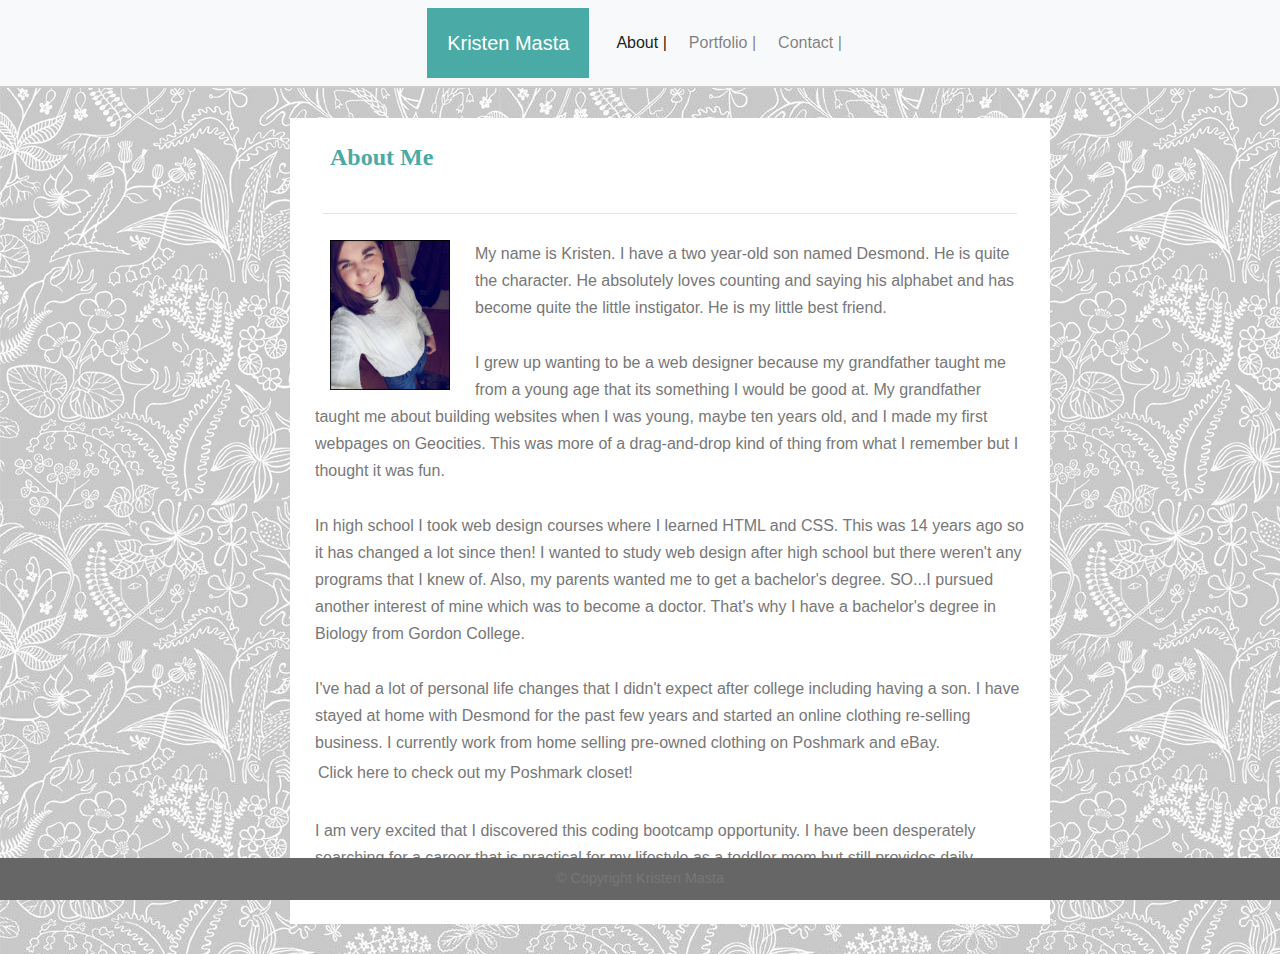
==== index.html @ ec16caa6 "init commit" ====
<!DOCTYPE html>
<html lang="en">
<head>
    
    <title>Kristen's Portfolio</title>

    <!--Required MEta tags-->
    <meta charset="UTF-8">
    <meta name="viewport" content="width=device-width, initial-scale=1, shrink-to-fit=no">

    <!--Bootstrap CSS-->
    <link rel="stylesheet" href="https://stackpath.bootstrapcdn.com/bootstrap/4.3.1/css/bootstrap.min.css" integrity="sha384-ggOyR0iXCbMQv3Xipma34MD+dH/1fQ784/j6cY/iJTQUOhcWr7x9JvoRxT2MZw1T" crossorigin="anonymous">
    
    <!--My CSS-->
    <link rel="stylesheet" href="assets/css/style.css">
</head>
<body>
    
        <header>
                
                <nav class="navbar navbar-expand-md navbar-light bg-light">
                        <div class="mx-auto d-sm-flex d-block flex-sm-nowrap">
                            <div class="navbar-brand" style="color:#ffffff; background:#4aaaa5; padding:20px;">Kristen Masta</div>
                        <button class="navbar-toggler" type="button" data-toggle="collapse" data-target="#navbarsExample11" aria-expanded="false" aria-label="Toggle navigation">
                                <span class="navbar-toggler-icon"></span>
                         </button>
                        <div class="collapse navbar-collapse text-center" id="navbarsExample11">
                            <ul class="navbar-nav">
                                <li class="nav-item active">
                                <a class="nav-link" href="#">About |</a>
                                </li>
                                <li class="nav-item">
                                <a class="nav-link" href="portfolio.html">Portfolio |</a>
                                </li>
                                <li class="nav-item">
                                <a class="nav-link" href="contact.html">Contact |</a>
                                </li>
                            </ul>
                        </div>
                    </div>
                </nav>
            </header>



    </header>

    
            <div class="container">
                <div class="row">
                    <div class="col-md-2"></div>
                    <div class="col-md-8" style="background-color:white; margin:30px;">
                        <h1>About Me</h1>
                        <hr>
        
                        <img class="bioimage img-responsive" src="assets/images/me.jpg" alt="Picture of me">
                        <p>My name is Kristen. 
                        I have a two year-old son named Desmond. He is quite the character. He absolutely loves counting and saying his alphabet and has become quite the little instigator. He is my little best friend.
                        <br><br>
                        I grew up wanting to be a web designer because my grandfather taught me from a young age that its something I would be good at.
                        My grandfather taught me about building websites when I was young, maybe ten years old, and I made my first webpages on Geocities.
                        This was more of a drag-and-drop kind of thing from what I remember but I thought it was fun. <br><br>
                        In high school I took web design courses where I learned HTML and CSS. This was 14 years ago so it has changed a lot since then!
                        I wanted to study web design after high school but there weren't any programs that I knew of. Also, my parents wanted me to get a bachelor's degree.
                        SO...I pursued another interest of mine which was to become a doctor. That's why I have a bachelor's degree in Biology from Gordon College. <br><br> 
                        I've had a lot of personal life changes that I didn't expect after college including having a son.
                        I have stayed at home with Desmond for the past few years and started an online clothing re-selling business. 
                        I currently work from home selling pre-owned clothing on Poshmark and eBay.
                         <a href="https://www.poshmark.com/closet/desiduds">Click here to check out my Poshmark closet!</a><br><br>
                        I am very excited that I discovered this coding bootcamp opportunity.  I have been desperately searching for a career
                        that is practical for my lifestyle as a toddler mom but still provides daily challenges and allows for creativity and problem-solving. 
                         This will be a perfect career for me!
                            </p>
                    </div>

                    <div class="col-md-2"></div>
                </div>
                               
            </div>

   


<footer>
 <div id="footercenter"> &copy; Copyright Kristen Masta </div>
</footer>

<!--Required javascript links for bootstrap-->
<script src="https://code.jquery.com/jquery-3.3.1.slim.min.js" integrity="sha384-q8i/X+965DzO0rT7abK41JStQIAqVgRVzpbzo5smXKp4YfRvH+8abtTE1Pi6jizo" crossorigin="anonymous"></script>
<script src="https://cdnjs.cloudflare.com/ajax/libs/popper.js/1.14.7/umd/popper.min.js" integrity="sha384-UO2eT0CpHqdSJQ6hJty5KVphtPhzWj9WO1clHTMGa3JDZwrnQq4sF86dIHNDz0W1" crossorigin="anonymous"></script>
<script src="https://stackpath.bootstrapcdn.com/bootstrap/4.3.1/js/bootstrap.min.js" integrity="sha384-JjSmVgyd0p3pXB1rRibZUAYoIIy6OrQ6VrjIEaFf/nJGzIxFDsf4x0xIM+B07jRM" crossorigin="anonymous"></script>


</body>
</html>
---- assets/css/style.css ----
body {

    background-image: url(../images/background.jpg);
}


header {
    
    border-bottom: 2px solid #cccccc;
    text-align: center;
    background-color: white;
   
}

.centeredheader {
    display: inline-block;
    width: 960px;
}

.name {
    
    display: inline-block;
    font-size: 2em;
    color: #ffffff;
    background-color: #4aaaa5;
    width: 25%;
    padding: 20px 0px 20px 0px;
    font-weight: bold;

    
}

.whitespace {

display: inline-block;
width: 46%;

}

.nav {
    display: inline-block;
    width: 28%;

  }

li, a {
    
    display: inline-block;
    text-decoration: none;
    color: #777777;
    font-family: 'Arial', 'Helvetica Neue', Helvetica, sans-serif;
    padding: 3px;

}

a:hover {

text-decoration: none;
color: #4aaaa5;
font-family: 'Arial', 'Helvetica Neue', Helvetica, sans-serif;

}

.bioimage {

    float: left;
    height: 150px;
    margin: 10px;
    
}

h1 {

    font-family: 'Georgia', Times, Times New Roman, serif;
    color: #4aaaa5;
    font-size: 1.5em;
    text-align:left;
    padding: 25px;
    font-weight: bold;
    
    
}

.main {
    
    text-align:center;

}

.maincontent {

    display: inline-block;
    background-color: white;
    border: 3px solid #dddddd;
    width: 960px;
    margin: 30px;
    

}

footer {

    background-color: #666666;
    color: white;
    padding: 8px auto;
    position: fixed;
    left: 0;
    bottom: 0;
    width: 100%;
    z-index: 3;

   
}

.clearfix:after {
    content: "";
    display: table;
    clear: both;
  }

  p {
      font-family: 'Arial', 'Helvetica Neue', Helvetica, sans-serif;
      font-size: 1em;
      line-height: 1.7;
      color: #777777;
      text-align:left;
      padding: 10px;
   

  }

  hr {
    width: 95%;
    margin-left: auto;
    margin-right: auto;
    }

#footercenter {

    text-align: center;
    font-family: 'Arial', 'Helvetica Neue', Helvetica, sans-serif;
    font-size: .9em;
    color: #777777;
    padding: 10px;
}

/*Items for portfolio page only*/


.portfoliogrid {

    display: grid;
    grid-template-columns: 200px 200px;
    grid-template-rows: 200px 200px 200px;
    grid-gap: 30px;
    margin: 30px;
    
}

.portfolioimg1 {

   z-index: 1;
   grid-row-start: 1;
   grid-column-start: 1;
     
}

.portfolioimg2 {
    z-index: 1;
    grid-row-start: 1;
    grid-column-start: 2;
   
  
}

.portfolioimg3 {
    z-index: 1;
    grid-row-start: 2;
    grid-column-start: 1;
    
   
}

.portfolioimg4 {
    z-index: 1;
    grid-row-start: 2;
    grid-column-start: 2;
    
  
}

.portfolioimg5 {
    z-index: 1;
    grid-row-start: 3;
    grid-column-start: 1;
    
   
}

.portfoliotitle {

    z-index: 2;
    position: relative;
    left: 0px;
    bottom: 50px;
    text-align: center;
    background-color: #4aaaa5;
    color: white;
    font-size: .9em;
    padding: 10px;
    
}

.title1 {

    grid-row-start: 1;
    grid-column-start: 1;
}

.title2 {

    grid-row-start: 1;
    grid-column-start: 2;
}

.title3 {

    grid-row-start: 2;
    grid-column-start: 1;
}
.title4 {

    grid-row-start: 2;
    grid-column-start: 2;
}
.title5 {

    grid-row-start: 3;
    grid-column-start: 1;
}

/*Items for Contact page only*/

form {
   
    margin: 0 auto;
    width: auto;
    
  }
  
  form div + div {
    margin-top: 1em;
  }
  
  label {
    font-family: 'Arial', 'Helvetica Neue', Helvetica, sans-serif;
    font-size: 1em;
    color: #777777;
    display: block;
    width: 90px;
    text-align: right;
    margin: 5px;
  }
  
  input, textarea {
    font-family: 'Arial', 'Helvetica Neue', Helvetica, sans-serif;
    font-size: 1em;
    color: #777777;
    width: 900px;
    box-sizing: border-box;
    border: 1px solid #dddddd;
  }
  
  
  textarea {
    vertical-align: top;
      height: 5em;
  }
  
  .button {
    padding-left: 90px;
  }
  
  button {
    margin-left: .5em;
  }
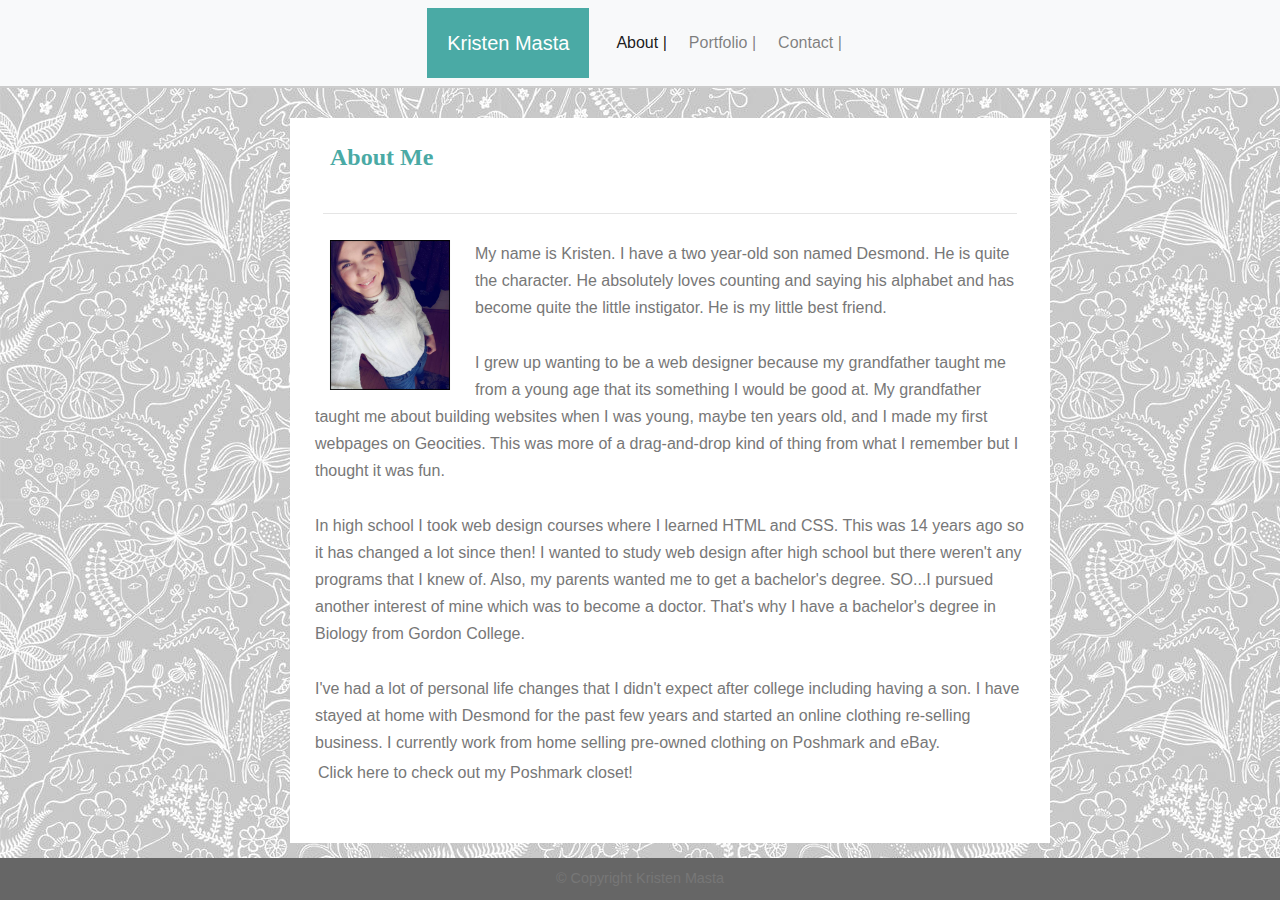
==== commit 1c7447d5: "Update index.html" ====
--- a/index.html
+++ b/index.html
@@ -67,10 +67,7 @@
                         I have stayed at home with Desmond for the past few years and started an online clothing re-selling business. 
                         I currently work from home selling pre-owned clothing on Poshmark and eBay.
                          <a href="https://www.poshmark.com/closet/desiduds">Click here to check out my Poshmark closet!</a><br><br>
-                        I am very excited that I discovered this coding bootcamp opportunity.  I have been desperately searching for a career
-                        that is practical for my lifestyle as a toddler mom but still provides daily challenges and allows for creativity and problem-solving. 
-                         This will be a perfect career for me!
-                            </p>
+                      
                     </div>
 
                     <div class="col-md-2"></div>
@@ -92,4 +89,4 @@
 
 
 </body>
-</html>+</html>
